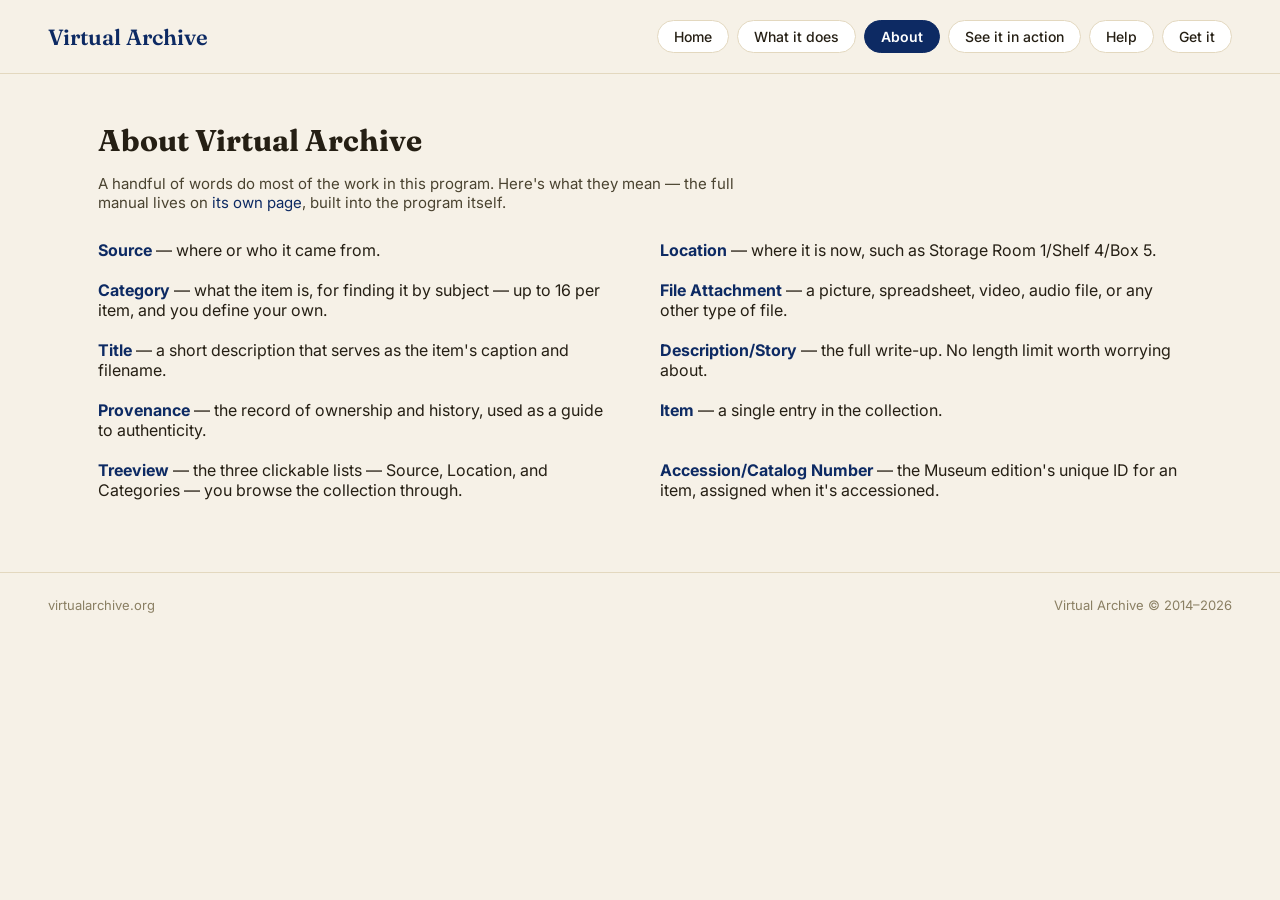
==== about.html @ 3f70d4d3 "Restore full original nav (What it does + See it in action) on all pages Co-Authored-By: Claude Sonn" ====
<!doctype html>
<html lang="en">
<head>
<meta charset="utf-8">
<meta name="viewport" content="width=device-width, initial-scale=1">
<title>About &mdash; Virtual Archive</title>
<link rel="stylesheet" href="https://fonts.googleapis.com/css2?family=Fraunces:opsz,wght@9..144,400..700&family=Inter:wght@400;500;600;700&display=swap">
<link rel="stylesheet" href="styles.css">
</head>
<body>
<div style="width: 100%; display: flex; flex-direction: column; align-items: stretch; background: #f6f1e7;">

<!-- NAV -->
  <div style="display: flex; justify-content: space-between; align-items: center; padding: 20px 48px; border-bottom: 1px solid #e3d8bf;">
    <a href="index.html" style="font-family: 'Fraunces', Georgia, serif; font-size: 22px; font-weight: 600; color: #0d2a63;">Virtual Archive</a>
    <div style="display: flex; gap: 8px; flex-wrap: wrap;">
      <a href="index.html" class="navlink navlink-inactive">Home</a>
      <a href="what-it-does.html" class="navlink navlink-inactive">What it does</a>
      <a href="about.html" class="navlink navlink-active">About</a>
      <a href="features.html" class="navlink navlink-inactive">See it in action</a>
      <a href="help.html" class="navlink navlink-inactive">Help</a>
      <a href="download.html" class="navlink navlink-inactive">Get it</a>
    </div>
  </div>

  <!-- ABOUT -->
  <div style="padding: 48px 48px 72px 48px; max-width: 1180px; margin: 0 auto; width: 100%; box-sizing: border-box;">
    <h2 style="font-size: 30px; color: #251f14; margin-bottom: 10px;">About Virtual Archive</h2>
    <p style="font-size: 15px; color: #4a4330; margin-bottom: 28px; max-width: 640px;">A handful of words do most of the work in this program. Here's what they mean &mdash; the full manual lives on <a href="help.html">its own page</a>, built into the program itself.</p>
    <div style="display: grid; grid-template-columns: repeat(2, minmax(0,1fr)); gap: 20px 40px;">
      <div><strong style="color: #0d2a63;">Source</strong> &mdash; where or who it came from.</div>
      <div><strong style="color: #0d2a63;">Location</strong> &mdash; where it is now, such as Storage Room 1/Shelf 4/Box 5.</div>
      <div><strong style="color: #0d2a63;">Category</strong> &mdash; what the item is, for finding it by subject &mdash; up to 16 per item, and you define your own.</div>
      <div><strong style="color: #0d2a63;">File Attachment</strong> &mdash; a picture, spreadsheet, video, audio file, or any other type of file.</div>
      <div><strong style="color: #0d2a63;">Title</strong> &mdash; a short description that serves as the item's caption and filename.</div>
      <div><strong style="color: #0d2a63;">Description/Story</strong> &mdash; the full write-up. No length limit worth worrying about.</div>
      <div><strong style="color: #0d2a63;">Provenance</strong> &mdash; the record of ownership and history, used as a guide to authenticity.</div>
      <div><strong style="color: #0d2a63;">Item</strong> &mdash; a single entry in the collection.</div>
      <div><strong style="color: #0d2a63;">Treeview</strong> &mdash; the three clickable lists &mdash; Source, Location, and Categories &mdash; you browse the collection through.</div>
      <div><strong style="color: #0d2a63;">Accession/Catalog Number</strong> &mdash; the Museum edition's unique ID for an item, assigned when it's accessioned.</div>
    </div>
  </div>

  <!-- FOOTER -->
  <div style="padding: 24px 48px; display: flex; justify-content: space-between; align-items: center; font-size: 13px; color: #8a7f63; border-top: 1px solid #e3d8bf;">
    <div>virtualarchive.org</div>
    <div>Virtual Archive &copy; 2014&ndash;2026</div>
  </div>
</div>
</body>
</html>
---- styles.css ----
body { margin: 0; font-family: 'Inter', system-ui, sans-serif; background: #f6f1e7; color: #251f14; }
a { color: #0d2a63; text-decoration: none; }
a:hover { color: #b5804a; }
h1, h2, h3 { font-family: 'Fraunces', Georgia, serif; margin: 0; }
button { font-family: 'Inter', system-ui, sans-serif; cursor: pointer; }
.osbtn, .tierbtn { transition: background 0.15s ease, color 0.15s ease, border-color 0.15s ease; }
.ctabtn { transition: background 0.15s ease, color 0.15s ease, border-color 0.15s ease; }
.navlink { display: inline-block; padding: 7px 16px; border-radius: 20px; font-size: 14px; text-decoration: none; transition: background 0.15s ease, color 0.15s ease, border-color 0.15s ease; }
.navlink-active { background: #0d2a63; color: #fff; border: 1px solid #0d2a63; font-weight: 600; }
.navlink-inactive { background: #fff; color: #251f14; border: 1px solid #e3d8bf; font-weight: 500; }
.navlink-inactive:hover { background: #f6f1e7; border-color: #d8cba8; color: #0d2a63; }

.help-content { font-family: Georgia, 'Times New Roman', serif; color: #1a1a1a; }
.help-content h2 { color: #000080; font-size: 17px; background-color: #e6e6f2;
     padding: 7px 10px; margin: 26px 0 6px 0; }
.help-content h3 { color: #000080; font-size: 15px; margin: 20px 0 3px 0; }
.help-content p  { margin: 10px 0; line-height: 1.5; font-size: 14px; }
.help-content li { margin: 6px 0; line-height: 1.5; font-size: 14px; }
.help-content ol, .help-content ul { margin: 9px 0 13px 0; }
.help-content .contents { margin: 2px 0; font-size: 13px; color: #333; }
.help-content .tip { color: #5a3d00; font-size: 14px; margin: 0; }
.help-content .contentshead { color: #000080; font-size: 14px; font-weight: bold; margin: 0 0 7px 0; }
.help-content .code { background-color: #fff; color: #2a2a2a; font-family: 'Courier New', Consolas, monospace;
      font-size: 12px; line-height: 1.5; padding: 14px 16px; margin: 9px 0 11px 0; border: 1px solid #c9c9c9; }
.help-content .mOnce { color: #9a6400; font-weight: bold; font-size: 14px; }
.help-content .mEach { color: #0f7a70; font-weight: bold; font-size: 12px; }
.help-content .mFlow { color: #b5204a; font-weight: bold; font-size: 11px; }
.helpbtn { transition: background 0.15s ease, color 0.15s ease, border-color 0.15s ease; }
.help-toc a:hover { background: #e6e6f2; color: #0d2a63 !important; }

.lightbox-overlay { position: fixed; inset: 0; background: rgba(26,20,48,0.86); z-index: 50; align-items: center; justify-content: center; padding: 32px; cursor: zoom-out; }
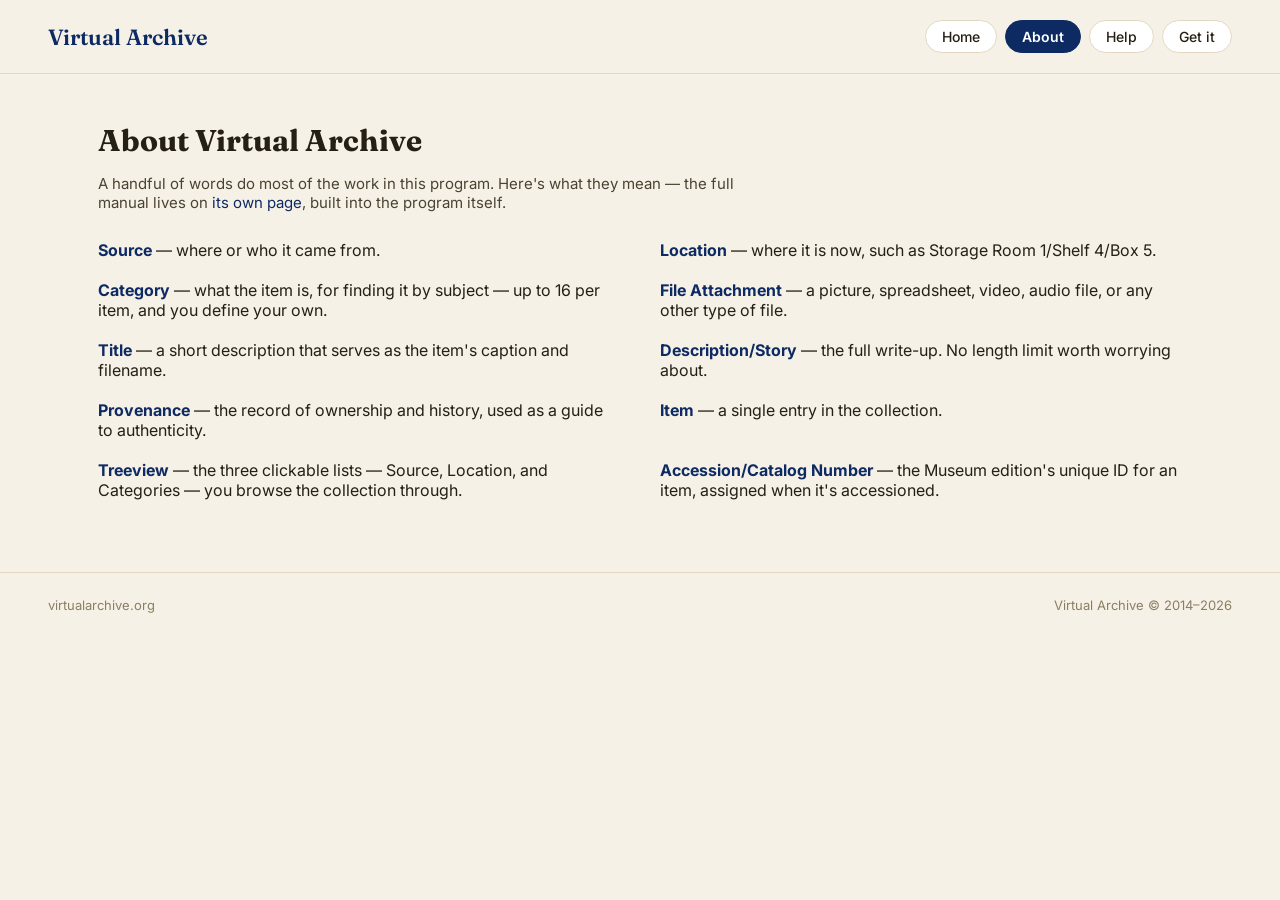
==== commit 1e8b74cb: "Remove What it does/See it in action from nav; tighten home page to fit one screen Shrinks nav/hero/" ====
--- a/about.html
+++ b/about.html
@@ -15,9 +15,7 @@
     <a href="index.html" style="font-family: 'Fraunces', Georgia, serif; font-size: 22px; font-weight: 600; color: #0d2a63;">Virtual Archive</a>
     <div style="display: flex; gap: 8px; flex-wrap: wrap;">
       <a href="index.html" class="navlink navlink-inactive">Home</a>
-      <a href="what-it-does.html" class="navlink navlink-inactive">What it does</a>
       <a href="about.html" class="navlink navlink-active">About</a>
-      <a href="features.html" class="navlink navlink-inactive">See it in action</a>
       <a href="help.html" class="navlink navlink-inactive">Help</a>
       <a href="download.html" class="navlink navlink-inactive">Get it</a>
     </div>
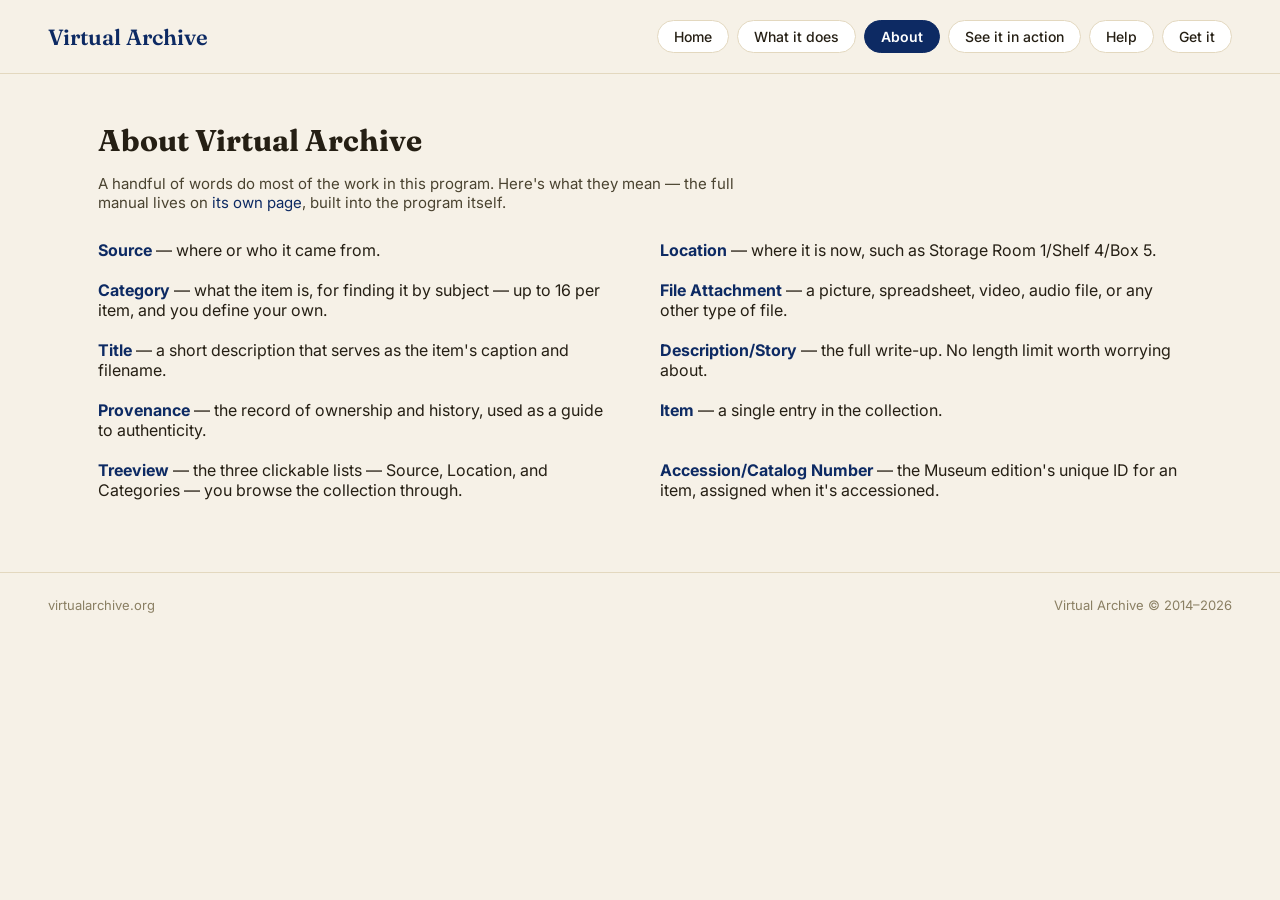
==== commit ba66c726: "Restore full 6-link nav on all pages Co-Authored-By: Claude Sonnet 5 <noreply@anthropic.com> Claude-" ====
--- a/about.html
+++ b/about.html
@@ -15,7 +15,9 @@
     <a href="index.html" style="font-family: 'Fraunces', Georgia, serif; font-size: 22px; font-weight: 600; color: #0d2a63;">Virtual Archive</a>
     <div style="display: flex; gap: 8px; flex-wrap: wrap;">
       <a href="index.html" class="navlink navlink-inactive">Home</a>
+      <a href="what-it-does.html" class="navlink navlink-inactive">What it does</a>
       <a href="about.html" class="navlink navlink-active">About</a>
+      <a href="features.html" class="navlink navlink-inactive">See it in action</a>
       <a href="help.html" class="navlink navlink-inactive">Help</a>
       <a href="download.html" class="navlink navlink-inactive">Get it</a>
     </div>
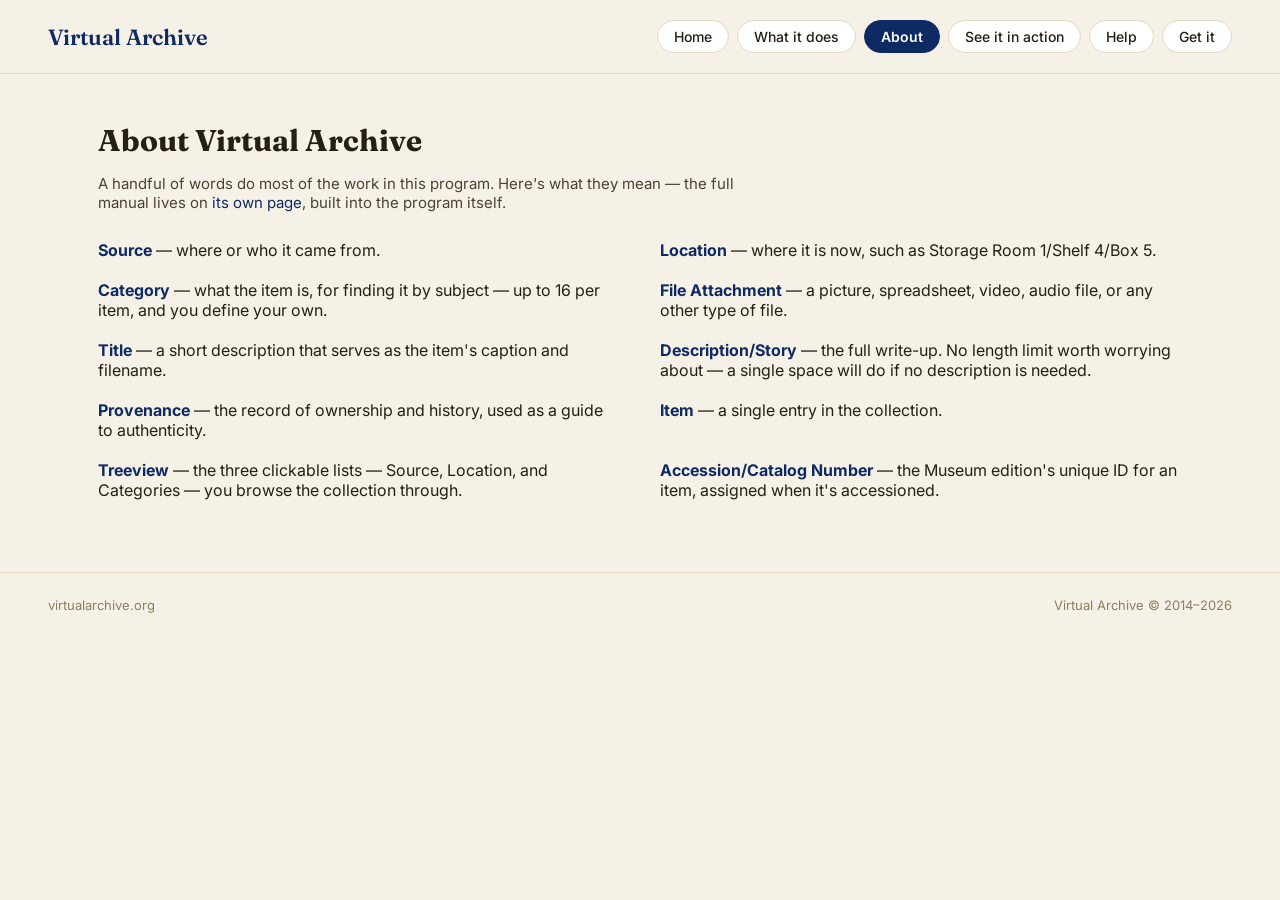
==== commit edac938e: "Note a single space works if no description is needed Co-Authored-By: Claude Sonnet 5 <noreply@anthr" ====
--- a/about.html
+++ b/about.html
@@ -33,7 +33,7 @@
       <div><strong style="color: #0d2a63;">Category</strong> &mdash; what the item is, for finding it by subject &mdash; up to 16 per item, and you define your own.</div>
       <div><strong style="color: #0d2a63;">File Attachment</strong> &mdash; a picture, spreadsheet, video, audio file, or any other type of file.</div>
       <div><strong style="color: #0d2a63;">Title</strong> &mdash; a short description that serves as the item's caption and filename.</div>
-      <div><strong style="color: #0d2a63;">Description/Story</strong> &mdash; the full write-up. No length limit worth worrying about.</div>
+      <div><strong style="color: #0d2a63;">Description/Story</strong> &mdash; the full write-up. No length limit worth worrying about &mdash; a single space will do if no description is needed.</div>
       <div><strong style="color: #0d2a63;">Provenance</strong> &mdash; the record of ownership and history, used as a guide to authenticity.</div>
       <div><strong style="color: #0d2a63;">Item</strong> &mdash; a single entry in the collection.</div>
       <div><strong style="color: #0d2a63;">Treeview</strong> &mdash; the three clickable lists &mdash; Source, Location, and Categories &mdash; you browse the collection through.</div>
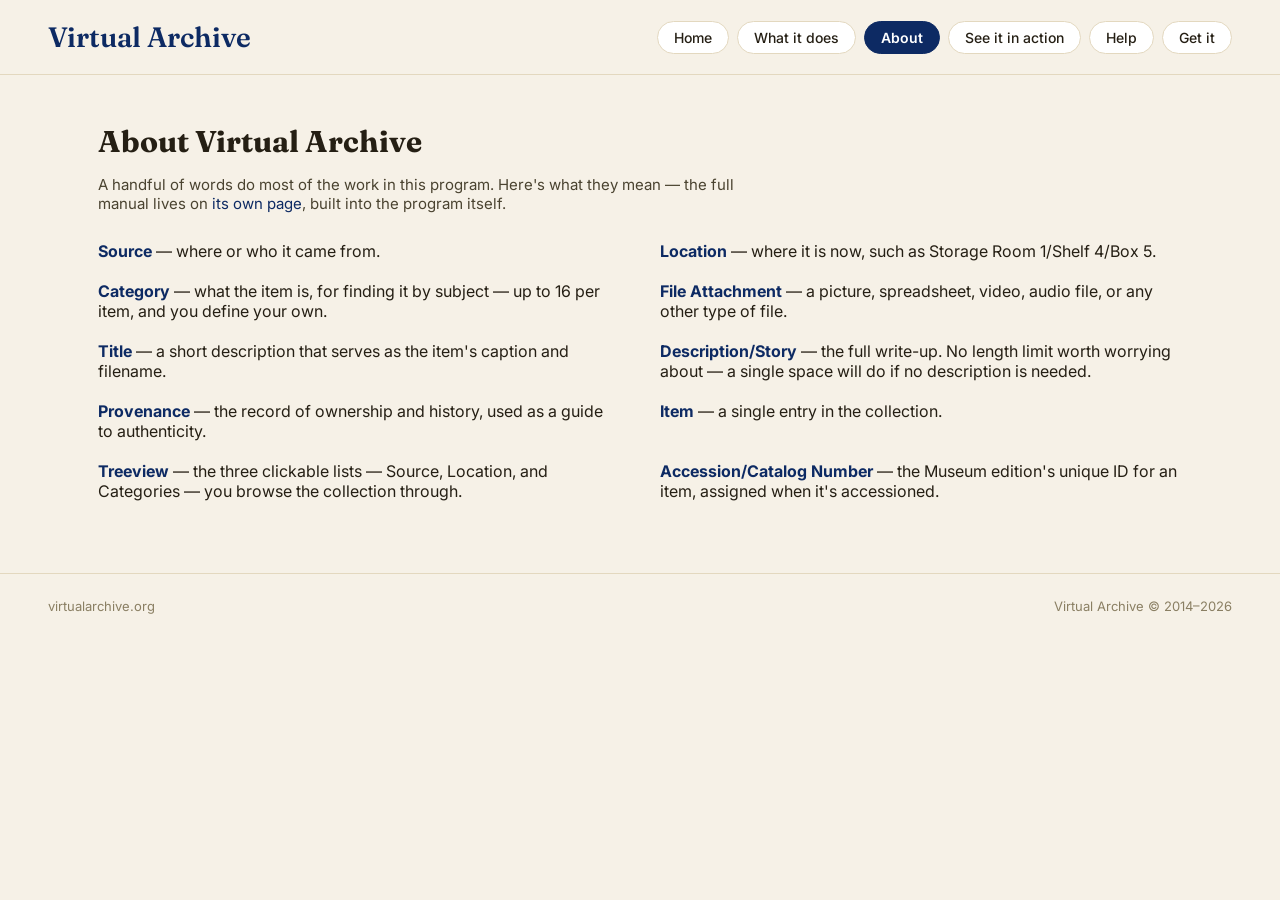
==== commit 6156e93f: "Bigger logo wordmark, smaller hero headline Co-Authored-By: Claude Sonnet 5 <noreply@anthropic.com> " ====
--- a/about.html
+++ b/about.html
@@ -4,6 +4,15 @@
 <meta charset="utf-8">
 <meta name="viewport" content="width=device-width, initial-scale=1">
 <title>About &mdash; Virtual Archive</title>
+<meta name="description" content="A quick glossary of the terms Virtual Archive uses -- Source, Location, Category, Item, Provenance, and more -- explained in plain language.">
+<link rel="canonical" href="https://virtualarchive.org/about.html">
+<link rel="icon" href="favicon.ico">
+<meta property="og:title" content="About — Virtual Archive">
+<meta property="og:description" content="A quick glossary of the terms Virtual Archive uses, explained in plain language.">
+<meta property="og:type" content="website">
+<meta property="og:url" content="https://virtualarchive.org/about.html">
+<meta property="og:image" content="https://virtualarchive.org/images/hero-maritime-folder.png">
+<meta name="twitter:card" content="summary_large_image">
 <link rel="stylesheet" href="https://fonts.googleapis.com/css2?family=Fraunces:opsz,wght@9..144,400..700&family=Inter:wght@400;500;600;700&display=swap">
 <link rel="stylesheet" href="styles.css">
 </head>
@@ -12,7 +21,7 @@
 
 <!-- NAV -->
   <div style="display: flex; justify-content: space-between; align-items: center; padding: 20px 48px; border-bottom: 1px solid #e3d8bf;">
-    <a href="index.html" style="font-family: 'Fraunces', Georgia, serif; font-size: 22px; font-weight: 600; color: #0d2a63;">Virtual Archive</a>
+    <a href="index.html" style="font-family: 'Fraunces', Georgia, serif; font-size: 28px; font-weight: 600; color: #0d2a63;">Virtual Archive</a>
     <div style="display: flex; gap: 8px; flex-wrap: wrap;">
       <a href="index.html" class="navlink navlink-inactive">Home</a>
       <a href="what-it-does.html" class="navlink navlink-inactive">What it does</a>
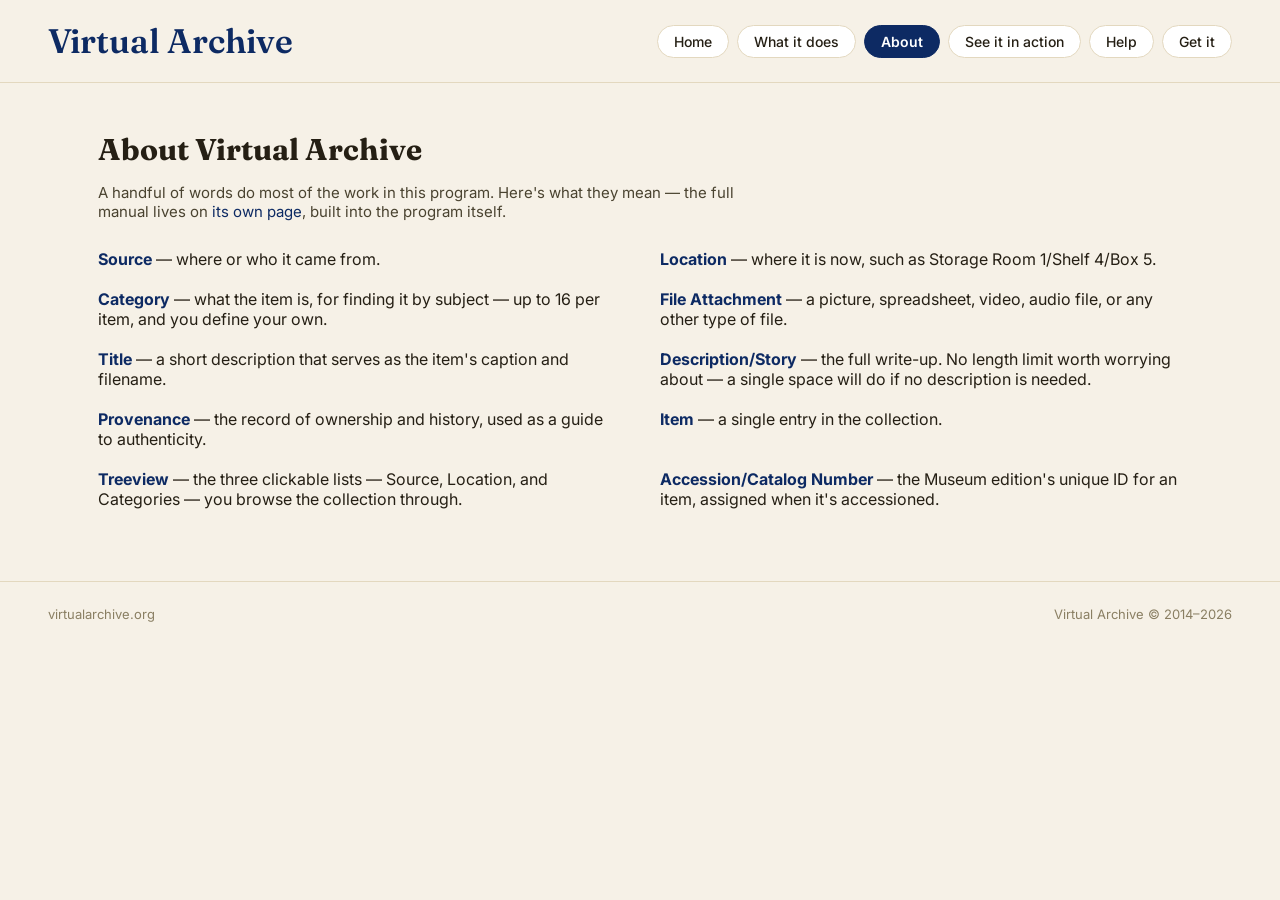
==== commit 437de7dd: "Make the Virtual Archive logo wordmark bigger on all pages 28px -> 34px, nav bar logo link.  Co-Auth" ====
--- a/about.html
+++ b/about.html
@@ -21,7 +21,7 @@
 
 <!-- NAV -->
   <div style="display: flex; justify-content: space-between; align-items: center; padding: 20px 48px; border-bottom: 1px solid #e3d8bf;">
-    <a href="index.html" style="font-family: 'Fraunces', Georgia, serif; font-size: 28px; font-weight: 600; color: #0d2a63;">Virtual Archive</a>
+    <a href="index.html" style="font-family: 'Fraunces', Georgia, serif; font-size: 34px; font-weight: 600; color: #0d2a63;">Virtual Archive</a>
     <div style="display: flex; gap: 8px; flex-wrap: wrap;">
       <a href="index.html" class="navlink navlink-inactive">Home</a>
       <a href="what-it-does.html" class="navlink navlink-inactive">What it does</a>
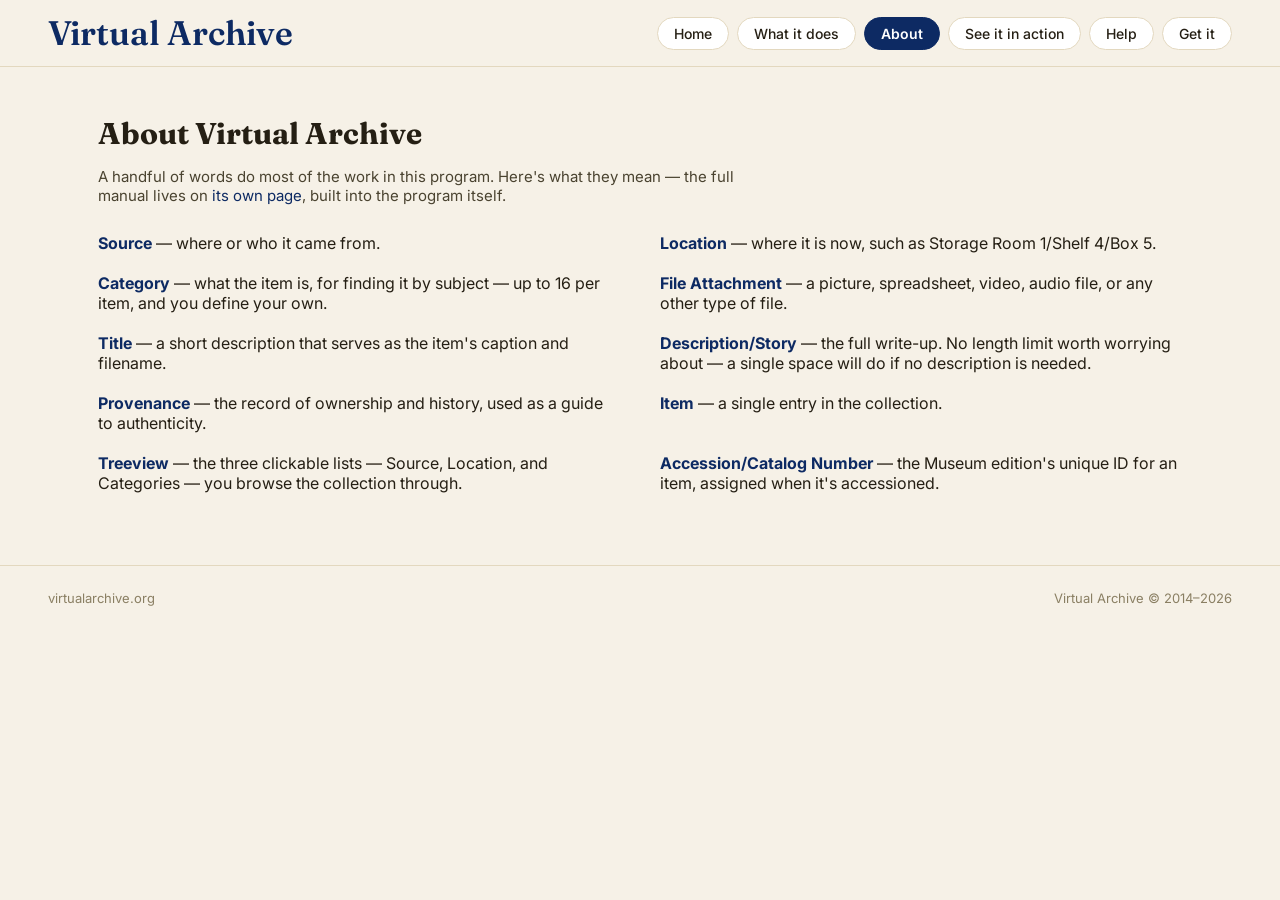
==== commit 0d41089e: "Match nav bar height on every page to the home page's The other five pages had 20px top/bottom nav p" ====
--- a/about.html
+++ b/about.html
@@ -20,7 +20,7 @@
 <div style="width: 100%; display: flex; flex-direction: column; align-items: stretch; background: #f6f1e7;">
 
 <!-- NAV -->
-  <div style="display: flex; justify-content: space-between; align-items: center; padding: 20px 48px; border-bottom: 1px solid #e3d8bf;">
+  <div style="display: flex; justify-content: space-between; align-items: center; padding: 12px 48px; border-bottom: 1px solid #e3d8bf;">
     <a href="index.html" style="font-family: 'Fraunces', Georgia, serif; font-size: 34px; font-weight: 600; color: #0d2a63;">Virtual Archive</a>
     <div style="display: flex; gap: 8px; flex-wrap: wrap;">
       <a href="index.html" class="navlink navlink-inactive">Home</a>
